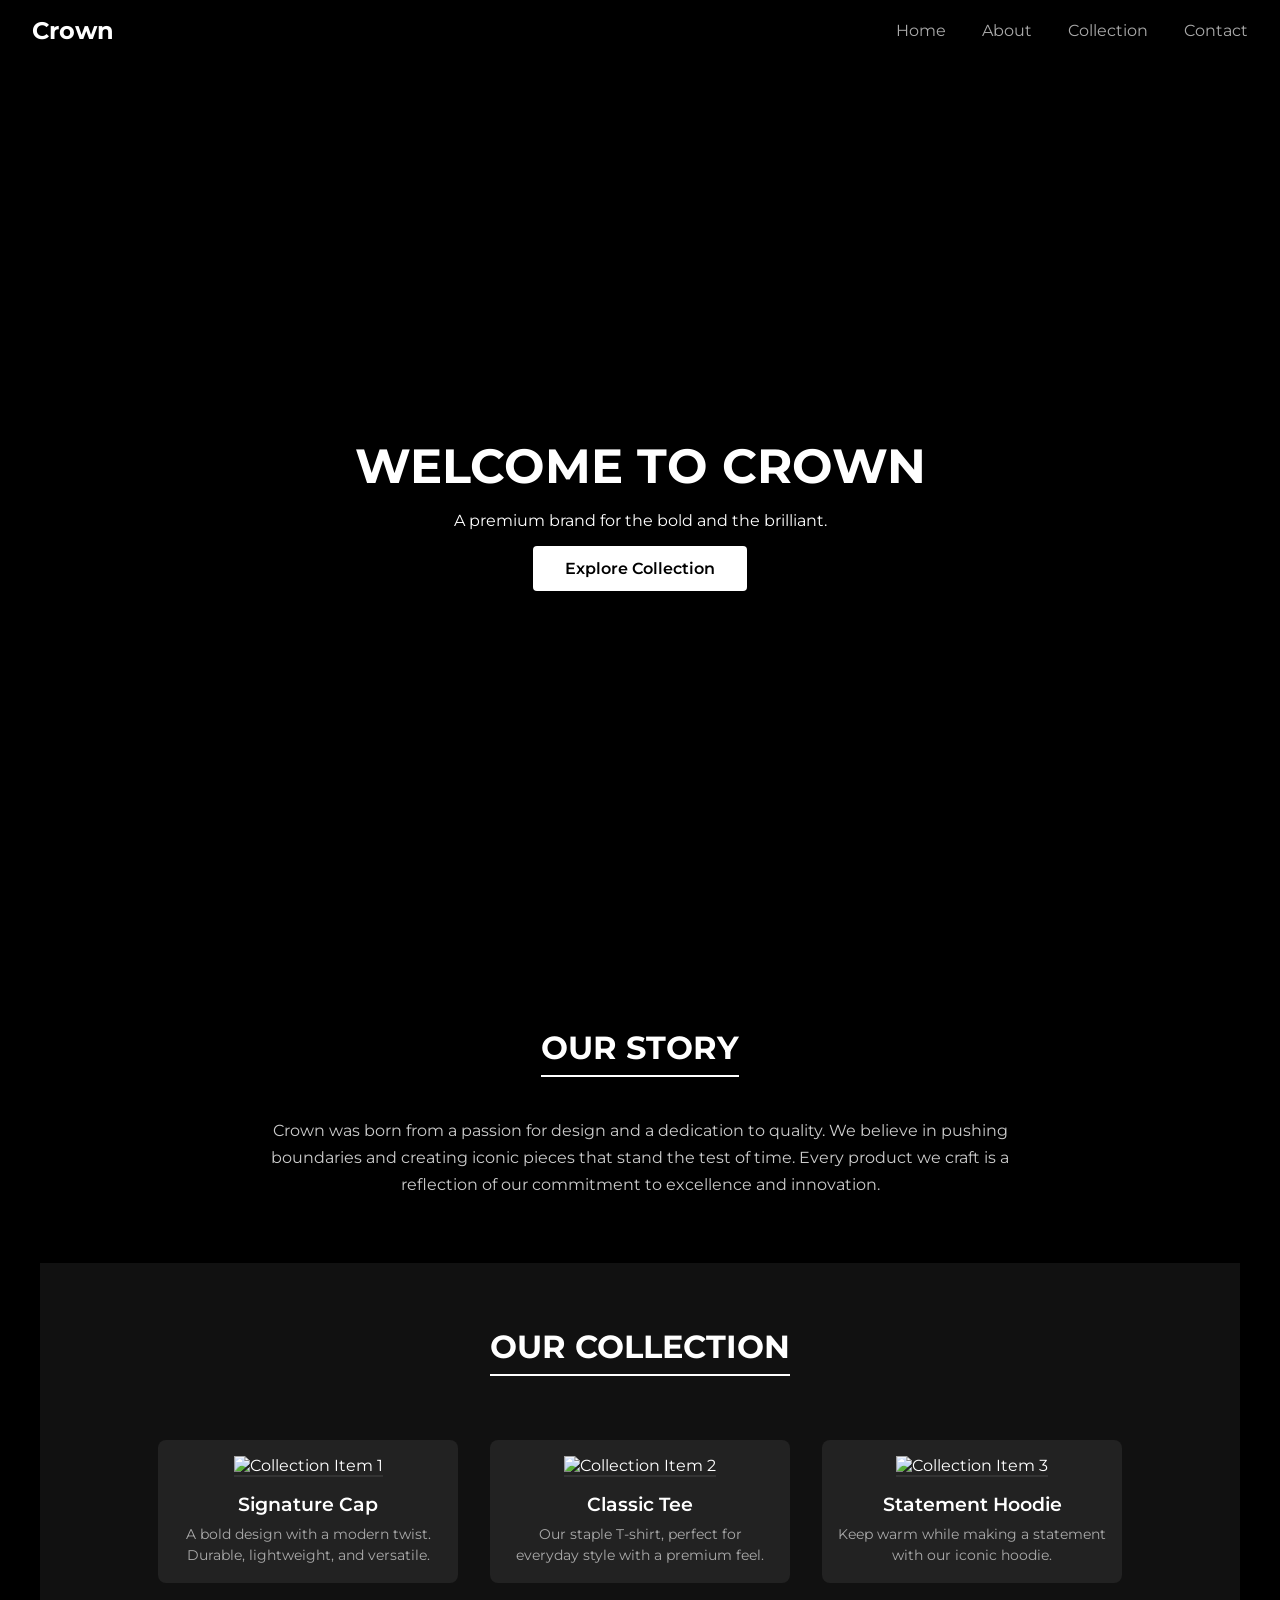
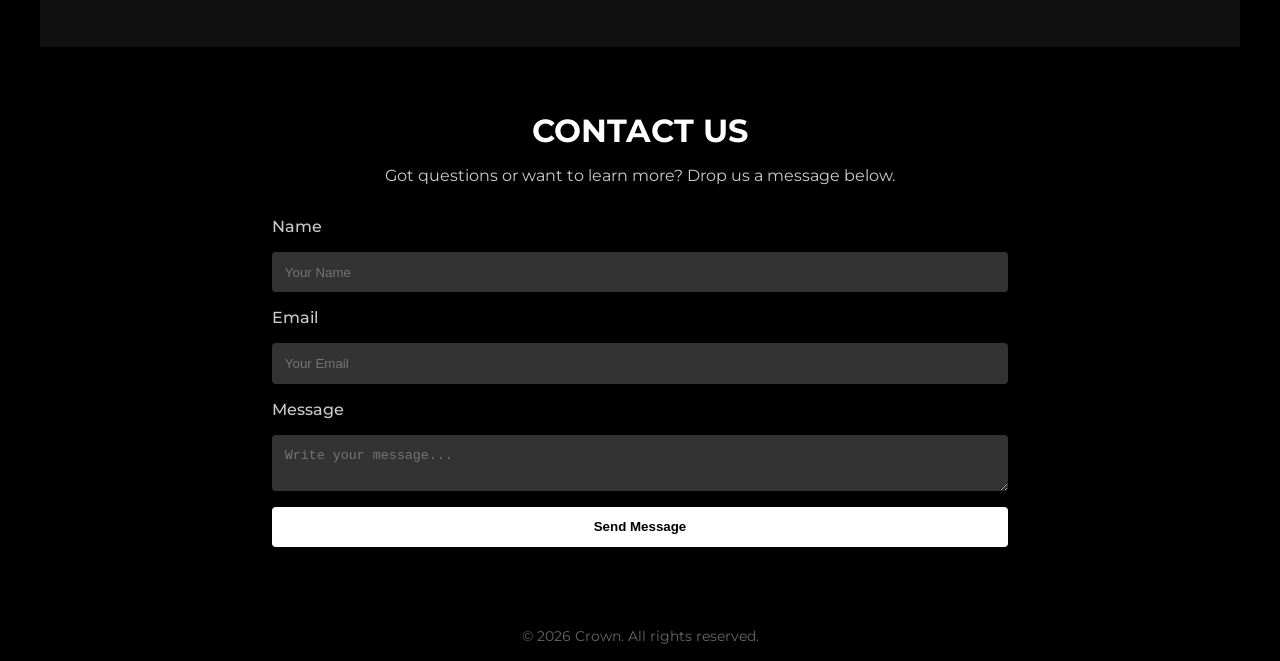
==== index.html @ 7e80a933 "rename html file" ====
<!DOCTYPE html>
<html lang="en">
<head>
  <meta charset="UTF-8" />
  <meta name="viewport" content="width=device-width, initial-scale=1.0"/>
  <title>Crown</title>
  <link rel="stylesheet" href="styles.css"/>
  <!-- Favicon (optional) -->
  <!-- <link rel="icon" href="path/to/favicon.ico" type="image/x-icon"> -->
</head>
<body>
  <!-- Header / Navigation -->
  <header class="site-header">
    <div class="logo">Crown</div>
    <nav class="nav-links">
      <a href="#home">Home</a>
      <a href="#about">About</a>
      <a href="#collection">Collection</a>
      <a href="#contact">Contact</a>
    </nav>
  </header>

  <!-- Hero Section -->
  <section id="home" class="hero-section">
    <div class="hero-text">
      <h1>Welcome to Crown</h1>
      <p>A premium brand for the bold and the brilliant.</p>
      <a href="#collection" class="hero-cta">Explore Collection</a>
    </div>
  </section>

  <!-- About Section -->
  <section id="about" class="about-section">
    <div class="about-content">
      <h2>Our Story</h2>
      <p>
        Crown was born from a passion for design and a dedication to quality. 
        We believe in pushing boundaries and creating iconic pieces that stand 
        the test of time. Every product we craft is a reflection of our commitment 
        to excellence and innovation.
      </p>
    </div>
  </section>

  <!-- Collection Section -->
  <section id="collection" class="collection-section">
    <h2>Our Collection</h2>
    <div class="collection-items">
      <!-- Each .collection-item can hold product images/info -->
      <div class="collection-item">
        <img src="https://via.placeholder.com/300" alt="Collection Item 1"/>
        <h3>Signature Cap</h3>
        <p>A bold design with a modern twist. Durable, lightweight, and versatile.</p>
      </div>
      <div class="collection-item">
        <img src="https://via.placeholder.com/300" alt="Collection Item 2"/>
        <h3>Classic Tee</h3>
        <p>Our staple T-shirt, perfect for everyday style with a premium feel.</p>
      </div>
      <div class="collection-item">
        <img src="https://via.placeholder.com/300" alt="Collection Item 3"/>
        <h3>Statement Hoodie</h3>
        <p>Keep warm while making a statement with our iconic hoodie.</p>
      </div>
    </div>
  </section>

  <!-- Contact Section -->
  <section id="contact" class="contact-section">
    <h2>Contact Us</h2>
    <p>Got questions or want to learn more? Drop us a message below.</p>
    <form class="contact-form">
      <label for="name">Name</label>
      <input id="name" type="text" placeholder="Your Name" required/>
      <label for="email">Email</label>
      <input id="email" type="email" placeholder="Your Email" required/>
      <label for="message">Message</label>
      <textarea id="message" placeholder="Write your message..." required></textarea>
      <button type="submit">Send Message</button>
    </form>
  </section>

  <!-- Footer -->
  <footer class="site-footer">
    <p>&copy; <span id="year"></span> Crown. All rights reserved.</p>
  </footer>

  <!-- Simple JavaScript to display current year in the footer -->
  <script>
    document.getElementById('year').textContent = new Date().getFullYear();
  </script>
</body>
</html>
---- styles.css ----
/* 
  Base styles: 
  - Using a darker background with light text to achieve a sleek, modern aesthetic 
  - Font choices: adding a Google Font or system font is recommended
*/

@import url('https://fonts.googleapis.com/css2?family=Montserrat:wght@300;500;700&display=swap');

* {
  margin: 0;
  padding: 0;
  box-sizing: border-box;
}

body {
  font-family: 'Montserrat', sans-serif;
  background: #000;  /* Dark background */
  color: #fff;       /* Light text */
}

/* Header / Navigation */
.site-header {
  display: flex;
  justify-content: space-between;
  align-items: center;
  padding: 1rem 2rem;
  background-color: #000; /* keep consistent with background */
  position: fixed;
  width: 100%;
  top: 0;
  z-index: 999;
}

.logo {
  font-size: 1.5rem;
  font-weight: 700;
}

.nav-links a {
  color: #aaa;
  text-decoration: none;
  margin-left: 2rem;
  transition: color 0.3s ease;
}

.nav-links a:hover {
  color: #fff;
}

/* Hero Section */
.hero-section {
  display: flex;
  align-items: center;
  justify-content: center;
  height: 100vh;
  background: url('https://via.placeholder.com/1600x900') center/cover no-repeat;
  margin-top: 4rem; /* to offset fixed header */
  text-align: center;
  position: relative;
}

.hero-section::before {
  content: "";
  position: absolute;
  top: 0;
  left: 0;
  width: 100%;
  height: 100%;
  background: rgba(0,0,0,0.4); /* slightly dark overlay on hero image */
}

.hero-text {
  position: relative;
  z-index: 2;
}

.hero-text h1 {
  font-size: 3rem;
  margin-bottom: 1rem;
  text-transform: uppercase;
}

.hero-cta {
  display: inline-block;
  padding: 0.8rem 2rem;
  background: #fff;
  color: #000;
  text-decoration: none;
  font-weight: 600;
  margin-top: 1rem;
  border-radius: 4px;
  transition: background 0.3s ease, color 0.3s ease;
}

.hero-cta:hover {
  background: #000;
  color: #fff;
}

/* About Section */
.about-section {
  padding: 4rem 2rem;
  max-width: 1200px;
  margin: 0 auto;
  text-align: center;
}

.about-section h2 {
  font-size: 2rem;
  margin-bottom: 1.5rem;
  text-transform: uppercase;
  border-bottom: 2px solid #fff;
  display: inline-block;
  padding-bottom: 0.5rem;
}

.about-section p {
  margin-top: 1rem;
  line-height: 1.7;
  max-width: 800px;
  margin-left: auto;
  margin-right: auto;
  color: #ccc;
}

/* Collection Section */
.collection-section {
  padding: 4rem 2rem;
  max-width: 1200px;
  margin: 0 auto;
  text-align: center;
  background-color: #111;
}

.collection-section h2 {
  font-size: 2rem;
  margin-bottom: 2rem;
  text-transform: uppercase;
  border-bottom: 2px solid #fff;
  display: inline-block;
  padding-bottom: 0.5rem;
}

.collection-items {
  display: flex;
  flex-wrap: wrap;
  justify-content: center;
  gap: 2rem;
  margin-top: 2rem;
}

.collection-item {
  background: #222;
  padding: 1rem;
  border-radius: 8px;
  width: 300px;
  transition: transform 0.3s ease;
}

.collection-item:hover {
  transform: translateY(-5px);
}

.collection-item img {
  width: 100%;
  height: auto;
  border-bottom: 2px solid #333;
  margin-bottom: 1rem;
}

.collection-item h3 {
  margin-bottom: 0.5rem;
  color: #fff;
  font-weight: 600;
}

.collection-item p {
  color: #aaa;
  font-size: 0.9rem;
  line-height: 1.5;
}

/* Contact Section */
.contact-section {
  padding: 4rem 2rem;
  max-width: 800px;
  margin: 0 auto;
  text-align: center;
}

.contact-section h2 {
  font-size: 2rem;
  margin-bottom: 1rem;
  text-transform: uppercase;
}

.contact-section p {
  margin-bottom: 2rem;
  color: #ccc;
}

.contact-form {
  display: flex;
  flex-direction: column;
  gap: 1rem;
}

.contact-form label {
  text-align: left;
  font-weight: 500;
  color: #ccc;
}

.contact-form input,
.contact-form textarea {
  width: 100%;
  padding: 0.8rem;
  background: #333;
  border: none;
  color: #fff;
  border-radius: 4px;
}

.contact-form button {
  width: 100%;
  padding: 0.8rem;
  background: #fff;
  color: #000;
  border: none;
  border-radius: 4px;
  font-weight: 600;
  cursor: pointer;
  transition: background 0.3s ease, color 0.3s ease;
}

.contact-form button:hover {
  background: #000;
  color: #fff;
}

/* Footer */
.site-footer {
  text-align: center;
  background: #000;
  padding: 1rem 2rem;
}

.site-footer p {
  color: #666;
  font-size: 0.9rem;
}
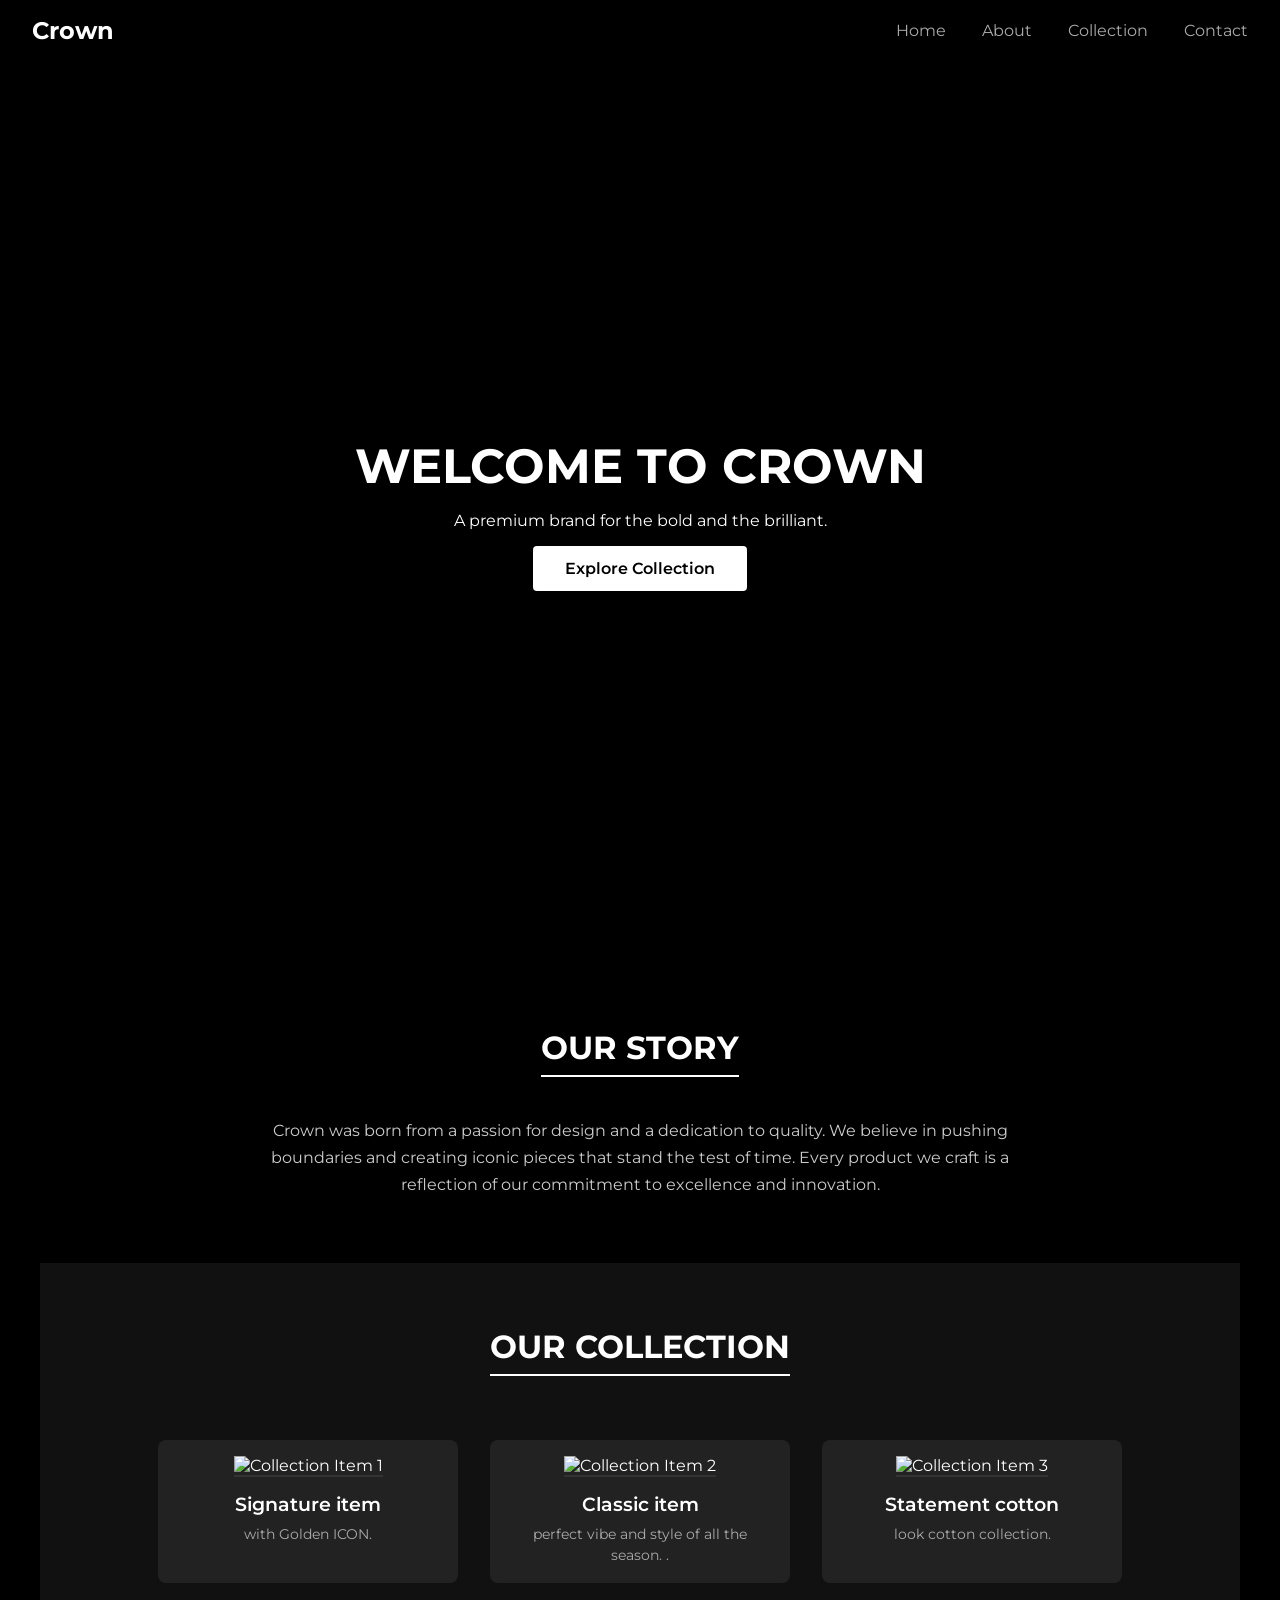
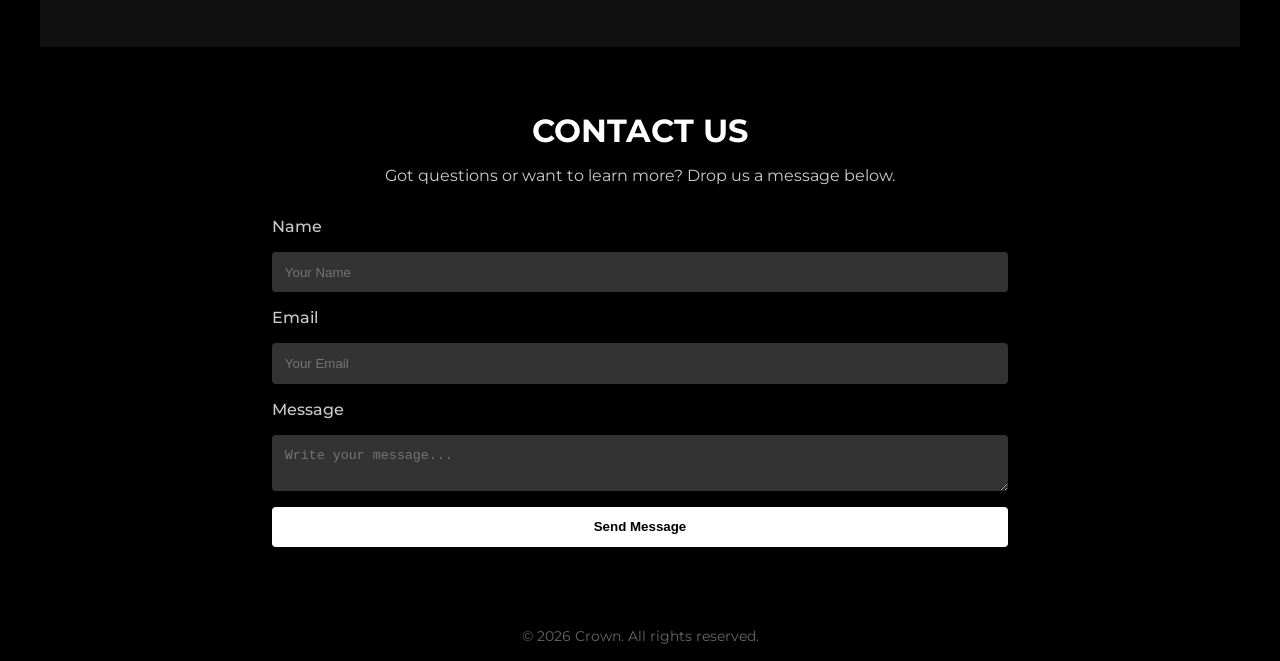
==== commit 9971d3a8: "change items" ====
--- a/index.html
+++ b/index.html
@@ -48,19 +48,19 @@
     <div class="collection-items">
       <!-- Each .collection-item can hold product images/info -->
       <div class="collection-item">
-        <img src="https://via.placeholder.com/300" alt="Collection Item 1"/>
-        <h3>Signature Cap</h3>
-        <p>A bold design with a modern twist. Durable, lightweight, and versatile.</p>
+        <img src="https://www.creativefabrica.com/wp-content/uploads/2022/08/13/Coming-soon-text-on-grunge-background-Graphics-36101733-1.jpg" alt="Collection Item 1"/>
+        <h3>Signature item</h3>
+        <p>with Golden ICON.</p>
       </div>
       <div class="collection-item">
-        <img src="https://via.placeholder.com/300" alt="Collection Item 2"/>
-        <h3>Classic Tee</h3>
-        <p>Our staple T-shirt, perfect for everyday style with a premium feel.</p>
+        <img src="https://www.creativefabrica.com/wp-content/uploads/2022/08/13/Coming-soon-text-on-grunge-background-Graphics-36101733-1.jpg" alt="Collection Item 2"/>
+        <h3>Classic item</h3>
+        <p>perfect vibe and style of all the season.  .</p>
       </div>
       <div class="collection-item">
-        <img src="https://via.placeholder.com/300" alt="Collection Item 3"/>
-        <h3>Statement Hoodie</h3>
-        <p>Keep warm while making a statement with our iconic hoodie.</p>
+        <img src="https://www.creativefabrica.com/wp-content/uploads/2022/08/13/Coming-soon-text-on-grunge-background-Graphics-36101733-1.jpg" alt="Collection Item 3"/>
+        <h3>Statement cotton</h3>
+        <p>look cotton collection.</p>
       </div>
     </div>
   </section>
--- a/styles.css
+++ b/styles.css
@@ -53,7 +53,7 @@
   align-items: center;
   justify-content: center;
   height: 100vh;
-  background: url('https://via.placeholder.com/1600x900') center/cover no-repeat;
+  background: url('https://img.freepik.com/free-vector/abstract-grunge-style-coming-soon-with-black-splatter_1017-26690.jpg') center/cover no-repeat;
   margin-top: 4rem; /* to offset fixed header */
   text-align: center;
   position: relative;
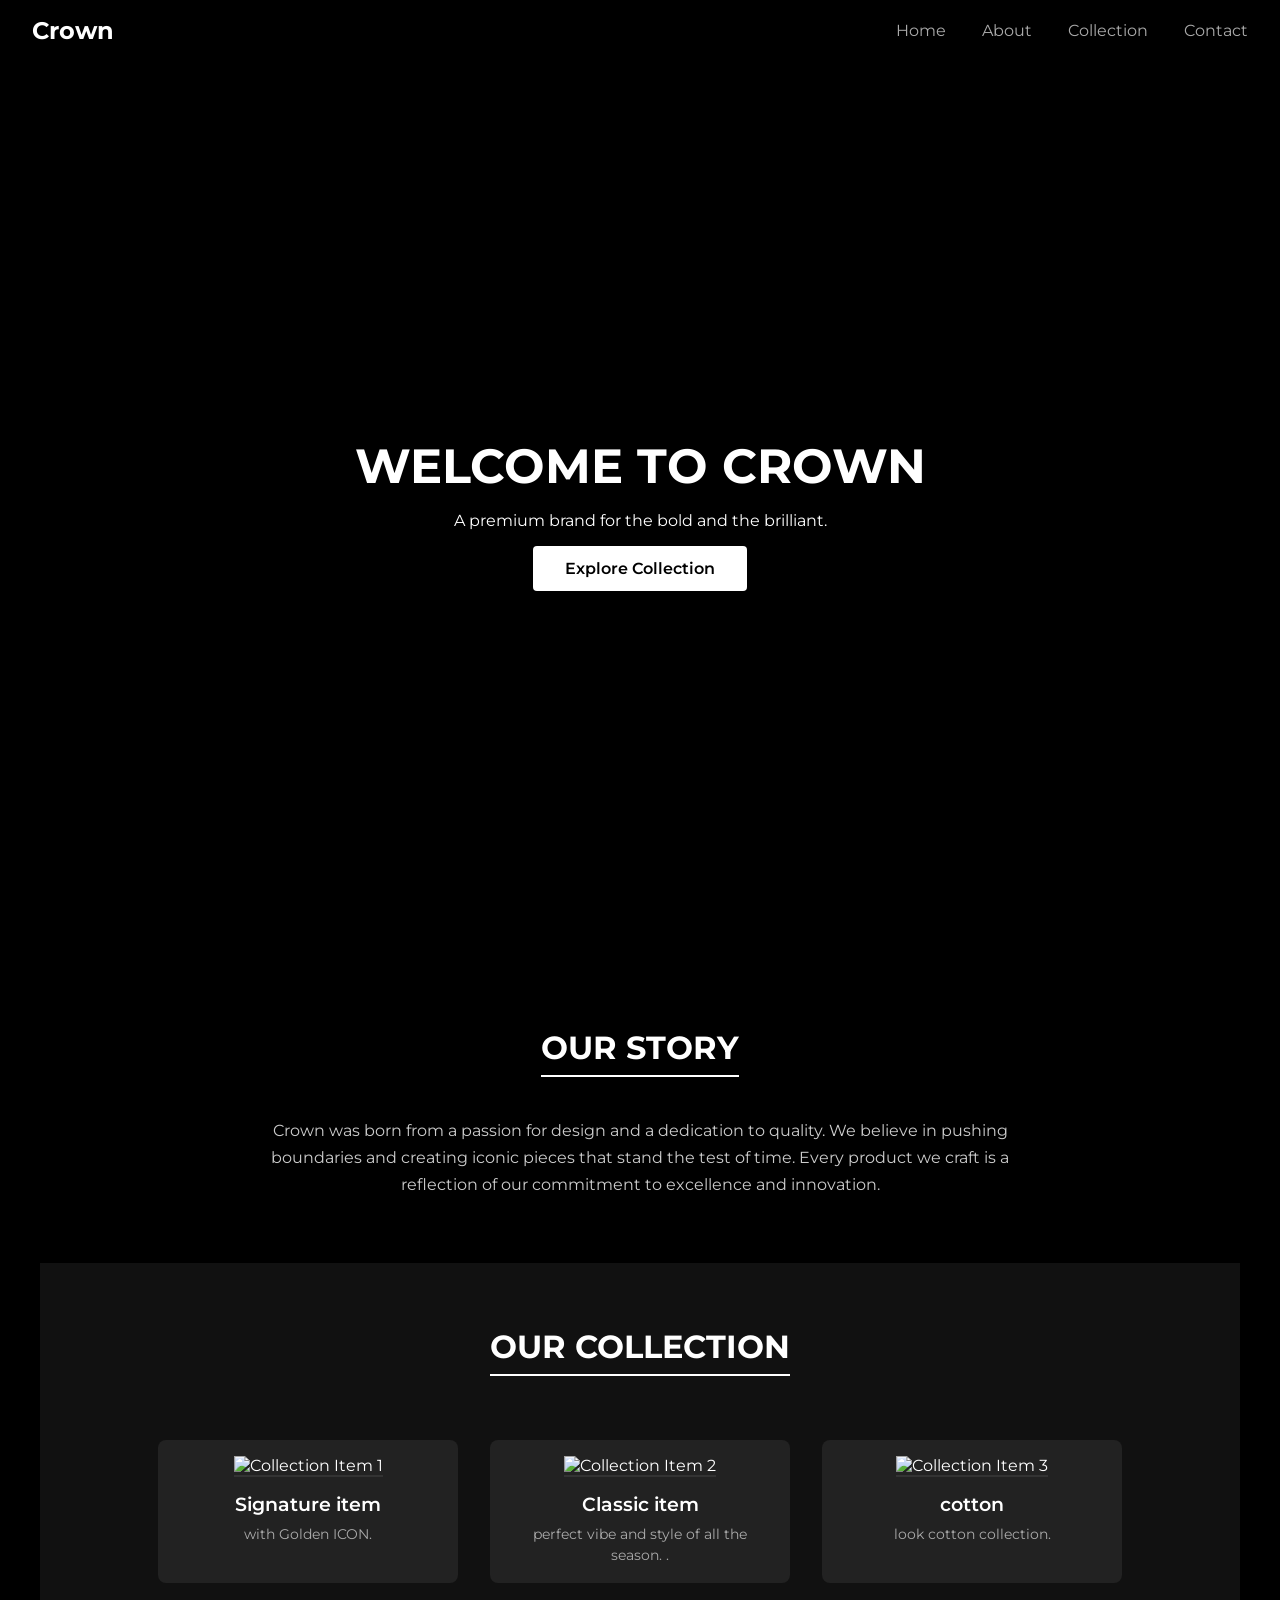
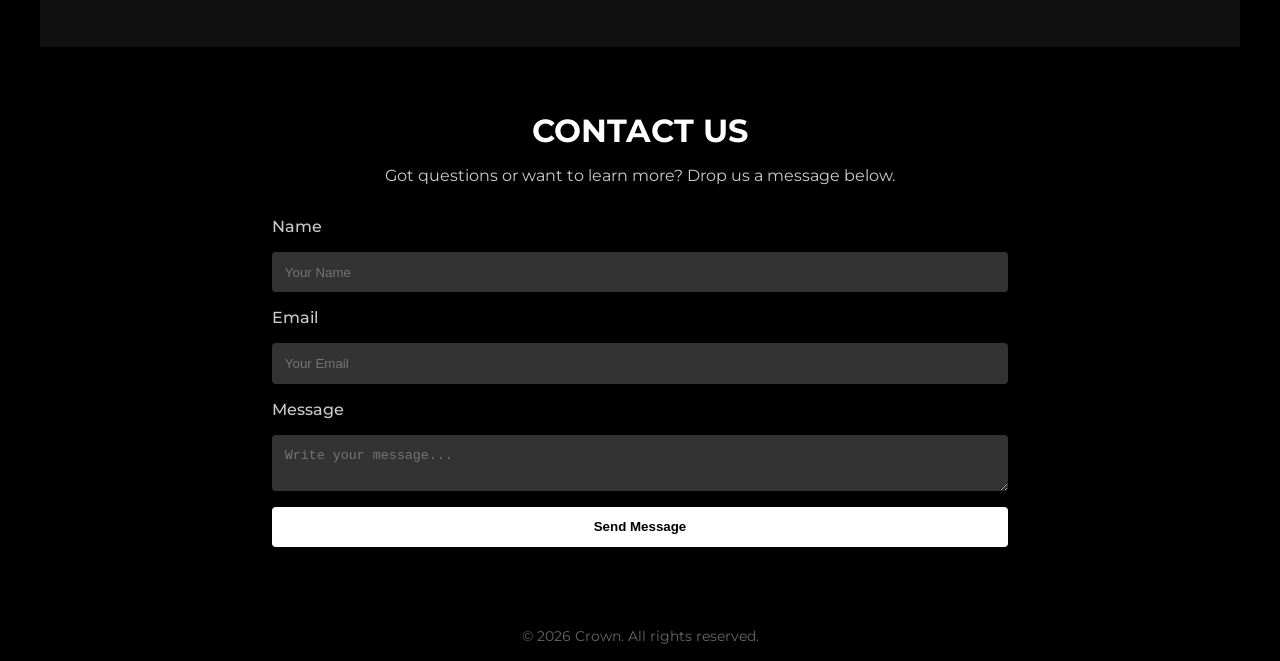
==== commit ea0fa30e: "change item 3" ====
--- a/index.html
+++ b/index.html
@@ -59,7 +59,7 @@
       </div>
       <div class="collection-item">
         <img src="https://www.creativefabrica.com/wp-content/uploads/2022/08/13/Coming-soon-text-on-grunge-background-Graphics-36101733-1.jpg" alt="Collection Item 3"/>
-        <h3>Statement cotton</h3>
+        <h3>cotton</h3>
         <p>look cotton collection.</p>
       </div>
     </div>
